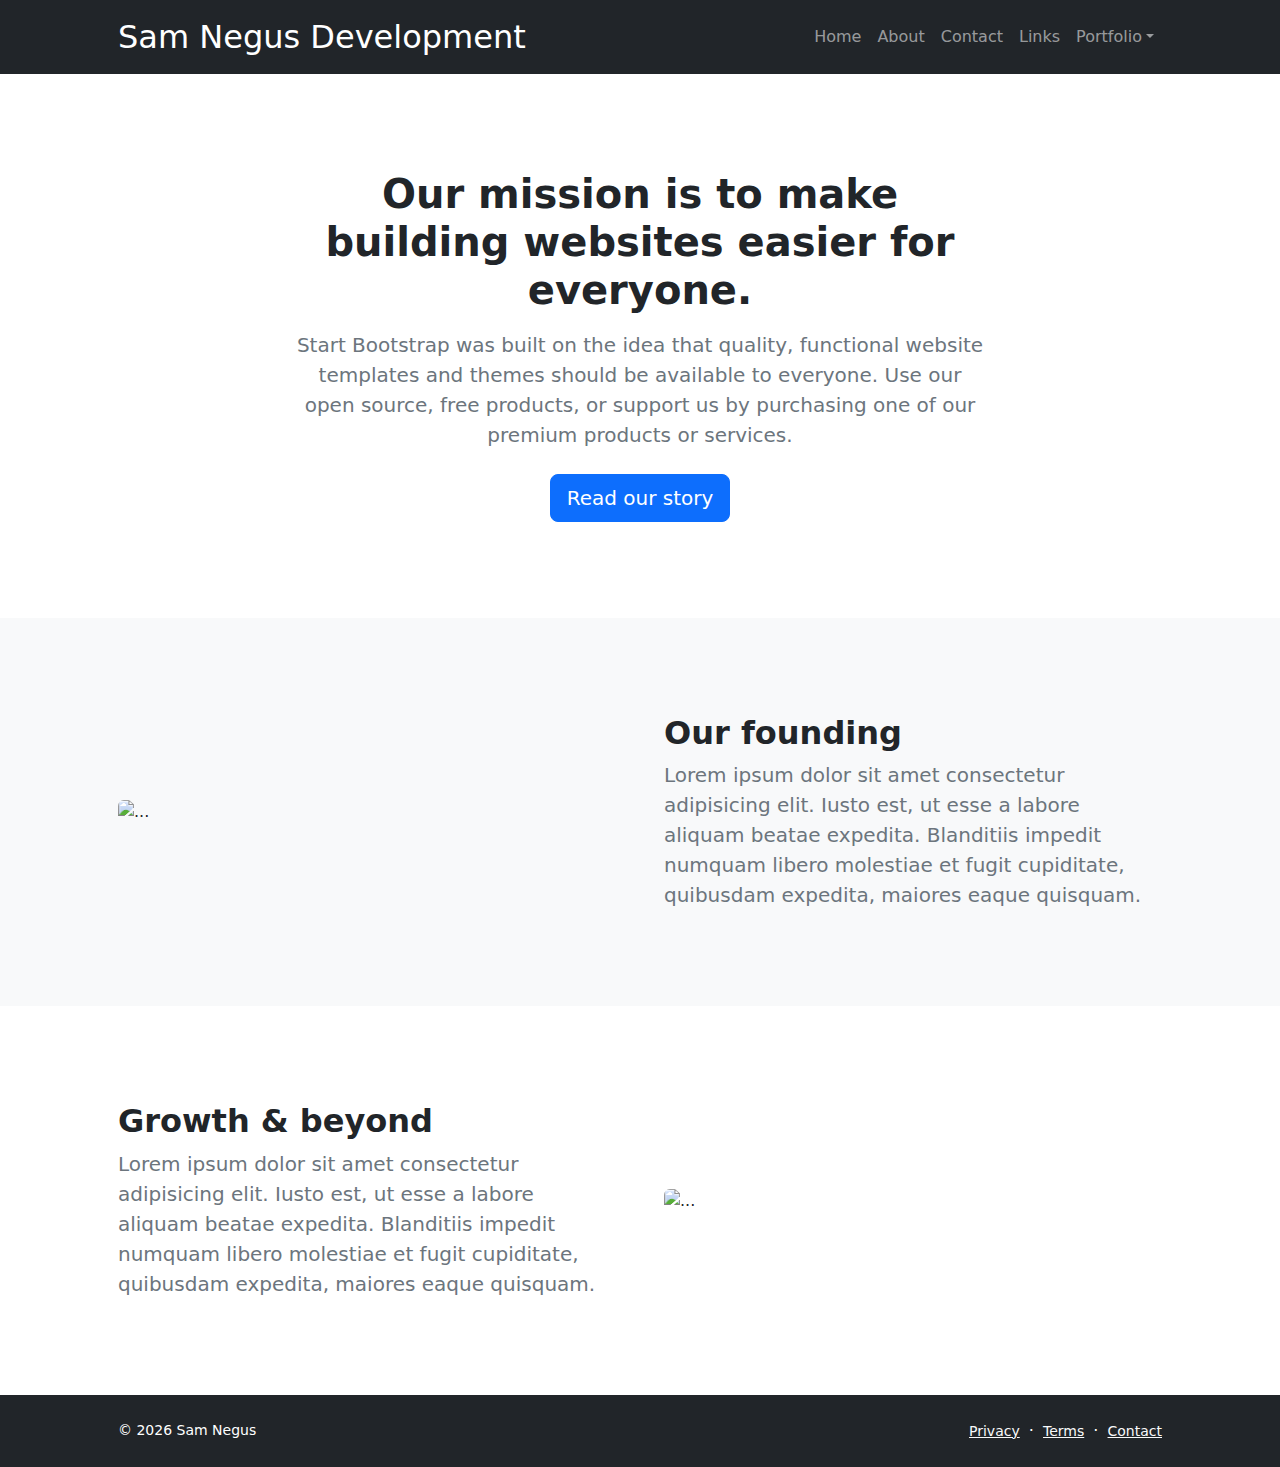
==== about.html @ 7bb5e5de "first commit" ====
<!DOCTYPE html>
<html lang="en">
    <head>
        <meta charset="utf-8" />
        <meta name="viewport" content="width=device-width, initial-scale=1, shrink-to-fit=no" />
        <meta name="description" content="" />
        <meta name="author" content="" />
        <title>Sam Negus Development</title>
        <!-- Favicon-->
        <link rel="icon" type="image/x-icon" href="assets/favicon.ico" />
        <!-- Bootstrap icons-->
        <link href="https://cdn.jsdelivr.net/npm/bootstrap-icons@1.5.0/font/bootstrap-icons.css" rel="stylesheet" />
        <!-- Core theme CSS (includes Bootstrap)-->
        <link href="css/styles.css" rel="stylesheet" />
        <link href="css/custom.css" rel="stylesheet" />
    </head>
    <body class="d-flex flex-column">
        <main class="flex-shrink-0">
            <!-- Navigation-->
            <nav class="navbar navbar-expand-lg navbar-dark bg-dark">
                <div class="container px-5">
                    <a class="navbar-brand" href="index.html">Sam Negus Development</a>
                    <button class="navbar-toggler" type="button" data-bs-toggle="collapse" data-bs-target="#navbarSupportedContent" aria-controls="navbarSupportedContent" aria-expanded="false" aria-label="Toggle navigation"><span class="navbar-toggler-icon"></span></button>
                    <div class="collapse navbar-collapse" id="navbarSupportedContent">
                        <ul class="navbar-nav ms-auto mb-2 mb-lg-0">
                            <li class="nav-item"><a class="nav-link" href="index.html">Home</a></li>
                            <li class="nav-item"><a class="nav-link" href="about.html">About</a></li>
                            <li class="nav-item"><a class="nav-link" href="contact.html">Contact</a></li>
                            <li class="nav-item"><a class="nav-link" href="links.html">Links</a></li>
                            <li class="nav-item dropdown">
                                <a class="nav-link dropdown-toggle" id="navbarDropdownPortfolio" href="#" role="button" data-bs-toggle="dropdown" aria-expanded="false">Portfolio</a>
                                <ul class="dropdown-menu dropdown-menu-end" aria-labelledby="navbarDropdownPortfolio">
                                    <li><a class="dropdown-item" href="portfolio-overview.html">Portfolio Overview</a></li>
                                    <li><a class="dropdown-item" href="dungeon-dweller.html">Dungeon Dweller</a></li>
                                </ul>
                            </li>
                        </ul>
                    </div>
                </div>
            </nav>
            <!-- Header-->
            <header class="py-5">
                <div class="container px-5">
                    <div class="row justify-content-center">
                        <div class="col-lg-8 col-xxl-6">
                            <div class="text-center my-5">
                                <h1 class="fw-bolder mb-3">Our mission is to make building websites easier for everyone.</h1>
                                <p class="lead fw-normal text-muted mb-4">Start Bootstrap was built on the idea that quality, functional website templates and themes should be available to everyone. Use our open source, free products, or support us by purchasing one of our premium products or services.</p>
                                <a class="btn btn-primary btn-lg" href="#scroll-target">Read our story</a>
                            </div>
                        </div>
                    </div>
                </div>
            </header>
            <!-- About section one-->
            <section class="py-5 bg-light" id="scroll-target">
                <div class="container px-5 my-5">
                    <div class="row gx-5 align-items-center">
                        <div class="col-lg-6"><img class="img-fluid rounded mb-5 mb-lg-0" src="/resume/IT_Resume.pdf" alt="..." /></div>
                        <div class="col-lg-6">
                            <h2 class="fw-bolder">Our founding</h2>
                            <p class="lead fw-normal text-muted mb-0">Lorem ipsum dolor sit amet consectetur adipisicing elit. Iusto est, ut esse a labore aliquam beatae expedita. Blanditiis impedit numquam libero molestiae et fugit cupiditate, quibusdam expedita, maiores eaque quisquam.</p>
                        </div>
                    </div>
                </div>
            </section>
            <!-- About section two-->
            <section class="py-5">
                <div class="container px-5 my-5">
                    <div class="row gx-5 align-items-center">
                        <div class="col-lg-6 order-first order-lg-last"><img class="img-fluid rounded mb-5 mb-lg-0" src="https://dummyimage.com/600x400/343a40/6c757d" alt="..." /></div>
                        <div class="col-lg-6">
                            <h2 class="fw-bolder">Growth &amp; beyond</h2>
                            <p class="lead fw-normal text-muted mb-0">Lorem ipsum dolor sit amet consectetur adipisicing elit. Iusto est, ut esse a labore aliquam beatae expedita. Blanditiis impedit numquam libero molestiae et fugit cupiditate, quibusdam expedita, maiores eaque quisquam.</p>
                        </div>
                    </div>
                </div>
            </section>

        </main>
        <!-- Footer-->
        <footer class="bg-dark py-4 mt-auto">
            <div class="container px-5">
                <div class="row align-items-center justify-content-between flex-column flex-sm-row">
                    <div class="col-auto">
                        <p class="small m-0 text-white" id="copyright"></p>
                    </div>
                    <div class="col-auto">
                        <a class="link-light small" href="#!">Privacy</a>
                        <span class="text-white mx-1">&middot;</span>
                        <a class="link-light small" href="#!">Terms</a>
                        <span class="text-white mx-1">&middot;</span>
                        <a class="link-light small" href="contact.html">Contact</a>
                    </div>
                </div>
            </div>
        </footer>
        <!-- Bootstrap core JS-->
        <script src="https://cdn.jsdelivr.net/npm/bootstrap@5.2.3/dist/js/bootstrap.bundle.min.js"></script>
        <!-- Core theme JS-->
        <script src="js/scripts.js"></script>
    </body>
</html>
---- css/custom.css ----
section#dungeon-bg {
    background-image: url(/images/istockphoto-649566176-1024x1024.jpg);
    background-size: cover;
    background-position: center;
    background-color: rgba(232, 229, 220, .5);
}

div#dungeon-intro-ss {
    
} 

section.contact-main {
    background-image: url(/images/website_under_construction.jpg);
    background-size: cover;
    background-position: center;
    background-attachment: fixed;
}

div.contact-form {
    background-color: rgba(232, 229, 220, .95);
}

img.rounded-circle.me-3 {
    width: 100px;
}

a.navbar-brand {
    font-size: 2rem;
}
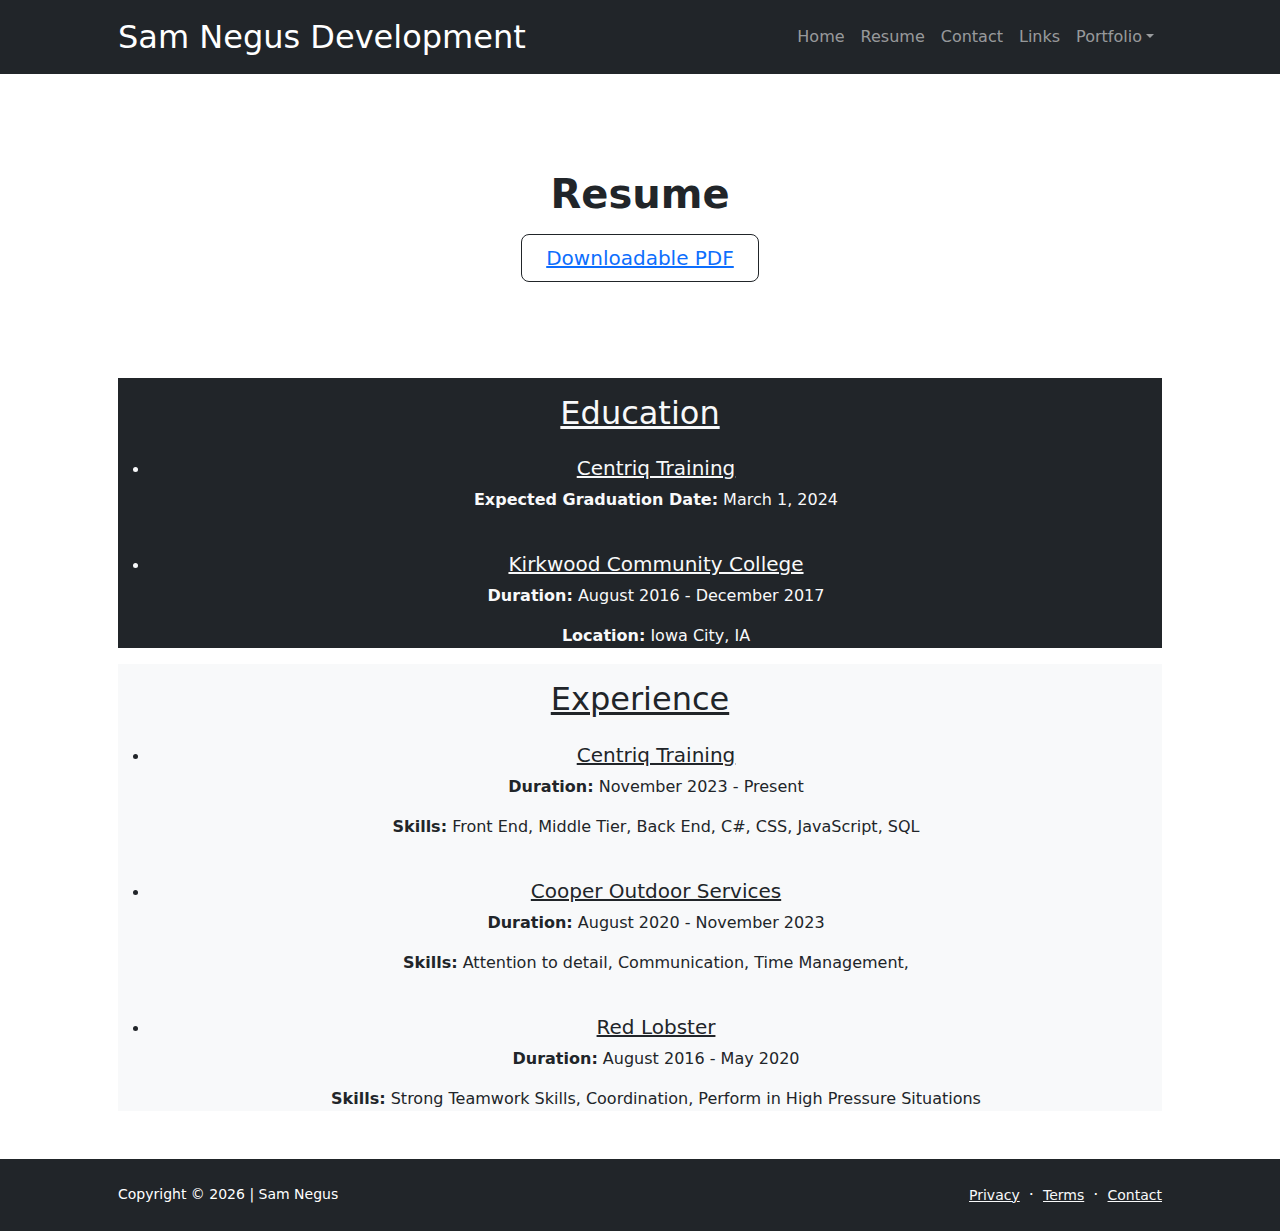
==== commit cfedbce2: "Resume Page" ====
--- a/about.html
+++ b/about.html
@@ -5,7 +5,7 @@
         <meta name="viewport" content="width=device-width, initial-scale=1, shrink-to-fit=no" />
         <meta name="description" content="" />
         <meta name="author" content="" />
-        <title>Sam Negus Development</title>
+        <title>Resume | Sam Negus Development</title>
         <!-- Favicon-->
         <link rel="icon" type="image/x-icon" href="assets/favicon.ico" />
         <!-- Bootstrap icons-->
@@ -24,7 +24,7 @@
                     <div class="collapse navbar-collapse" id="navbarSupportedContent">
                         <ul class="navbar-nav ms-auto mb-2 mb-lg-0">
                             <li class="nav-item"><a class="nav-link" href="index.html">Home</a></li>
-                            <li class="nav-item"><a class="nav-link" href="about.html">About</a></li>
+                            <li class="nav-item"><a class="nav-link" href="about.html">Resume</a></li>
                             <li class="nav-item"><a class="nav-link" href="contact.html">Contact</a></li>
                             <li class="nav-item"><a class="nav-link" href="links.html">Links</a></li>
                             <li class="nav-item dropdown">
@@ -44,39 +44,45 @@
                     <div class="row justify-content-center">
                         <div class="col-lg-8 col-xxl-6">
                             <div class="text-center my-5">
-                                <h1 class="fw-bolder mb-3">Our mission is to make building websites easier for everyone.</h1>
-                                <p class="lead fw-normal text-muted mb-4">Start Bootstrap was built on the idea that quality, functional website templates and themes should be available to everyone. Use our open source, free products, or support us by purchasing one of our premium products or services.</p>
-                                <a class="btn btn-primary btn-lg" href="#scroll-target">Read our story</a>
+                                <h1 class="fw-bolder mb-3">Resume</h1>
+                                <button class="btn btn-outline-dark btn-lg px-4"><a href="/IT_Resume.pdf" target="_blank">Downloadable PDF</a></button>
+                                
                             </div>
                         </div>
                     </div>
                 </div>
             </header>
-            <!-- About section one-->
-            <section class="py-5 bg-light" id="scroll-target">
-                <div class="container px-5 my-5">
-                    <div class="row gx-5 align-items-center">
-                        <div class="col-lg-6"><img class="img-fluid rounded mb-5 mb-lg-0" src="/resume/IT_Resume.pdf" alt="..." /></div>
-                        <div class="col-lg-6">
-                            <h2 class="fw-bolder">Our founding</h2>
-                            <p class="lead fw-normal text-muted mb-0">Lorem ipsum dolor sit amet consectetur adipisicing elit. Iusto est, ut esse a labore aliquam beatae expedita. Blanditiis impedit numquam libero molestiae et fugit cupiditate, quibusdam expedita, maiores eaque quisquam.</p>
-                        </div>
-                    </div>
-                </div>
-            </section>
-            <!-- About section two-->
-            <section class="py-5">
-                <div class="container px-5 my-5">
-                    <div class="row gx-5 align-items-center">
-                        <div class="col-lg-6 order-first order-lg-last"><img class="img-fluid rounded mb-5 mb-lg-0" src="https://dummyimage.com/600x400/343a40/6c757d" alt="..." /></div>
-                        <div class="col-lg-6">
-                            <h2 class="fw-bolder">Growth &amp; beyond</h2>
-                            <p class="lead fw-normal text-muted mb-0">Lorem ipsum dolor sit amet consectetur adipisicing elit. Iusto est, ut esse a labore aliquam beatae expedita. Blanditiis impedit numquam libero molestiae et fugit cupiditate, quibusdam expedita, maiores eaque quisquam.</p>
-                        </div>
-                    </div>
-                </div>
-            </section>
-
+            <div class="container px-5 mb-1">
+                <article class="bg-dark text-light text-center">
+                    <h2 class="p-3 mb-2 text-decoration-underline">Education</h2>
+                    <ul>
+                        <li class="text-decoration-underline"><h5>Centriq Training</h5></li>
+                        <p class="text-center"><strong>Expected Graduation Date:</strong> March 1, 2024</p>
+                        <br>
+                        <li class="text-decoration-underline"><h5>Kirkwood Community College</h5></li>
+                        <p class="text-center"><strong>Duration:</strong> August 2016 - December 2017</p>
+                        <p class="text-center"><strong>Location:</strong> Iowa City, IA</p>
+                    </ul>                 
+                </article>
+            </div>
+            <div class="container px-5 mb-5">
+                <article class="bg-light text-dark text-center">
+                    <h2 class="p-3 mb-2 text-decoration-underline">Experience</h2>
+                    <ul>
+                        <li class="text-decoration-underline"><h5>Centriq Training</h5></li>
+                        <p class="text-center"><strong>Duration:</strong> November 2023 - Present</p>
+                        <p class="text-center"><strong>Skills:</strong> Front End, Middle Tier, Back End, C#, CSS, JavaScript, SQL</p>
+                        <br>
+                        <li class="text-decoration-underline"><h5>Cooper Outdoor Services</h5></li>
+                        <p class="text-center"><strong>Duration:</strong> August 2020 - November 2023</p>
+                        <p class="text-center"><strong>Skills:</strong> Attention to detail, Communication, Time Management, </p>
+                        <br>
+                        <li class="text-decoration-underline"><h5>Red Lobster</h5></li>
+                        <p class="text-center"><strong>Duration:</strong> August 2016 - May 2020</p>
+                        <p class="text-center"><strong>Skills:</strong> Strong Teamwork Skills, Coordination, Perform in High Pressure Situations</p>
+                    </ul>
+                </article>
+            </div>
         </main>
         <!-- Footer-->
         <footer class="bg-dark py-4 mt-auto">
--- a/css/custom.css
+++ b/css/custom.css
@@ -1,13 +1,14 @@
-section#dungeon-bg {
-    background-image: url(/images/istockphoto-649566176-1024x1024.jpg);
+div#dungeon-bg {
+    background-image: url(/images/dungeon_dweller_code.png);
     background-size: cover;
     background-position: center;
-    background-color: rgba(232, 229, 220, .5);
+    filter: blur(4px);
+    width: 100%;
+    position: fixed;
+    top: 0;
+    bottom: 0;
+    z-index: -1;
 }
-
-div#dungeon-intro-ss {
-    
-} 
 
 section.contact-main {
     background-image: url(/images/website_under_construction.jpg);
@@ -28,3 +29,9 @@
     font-size: 2rem;
 }
 
+div#dd-text {
+    background-color: rgba(232, 229, 220, .9);
+    width: 100%;
+    border-radius: 5px;
+}
+
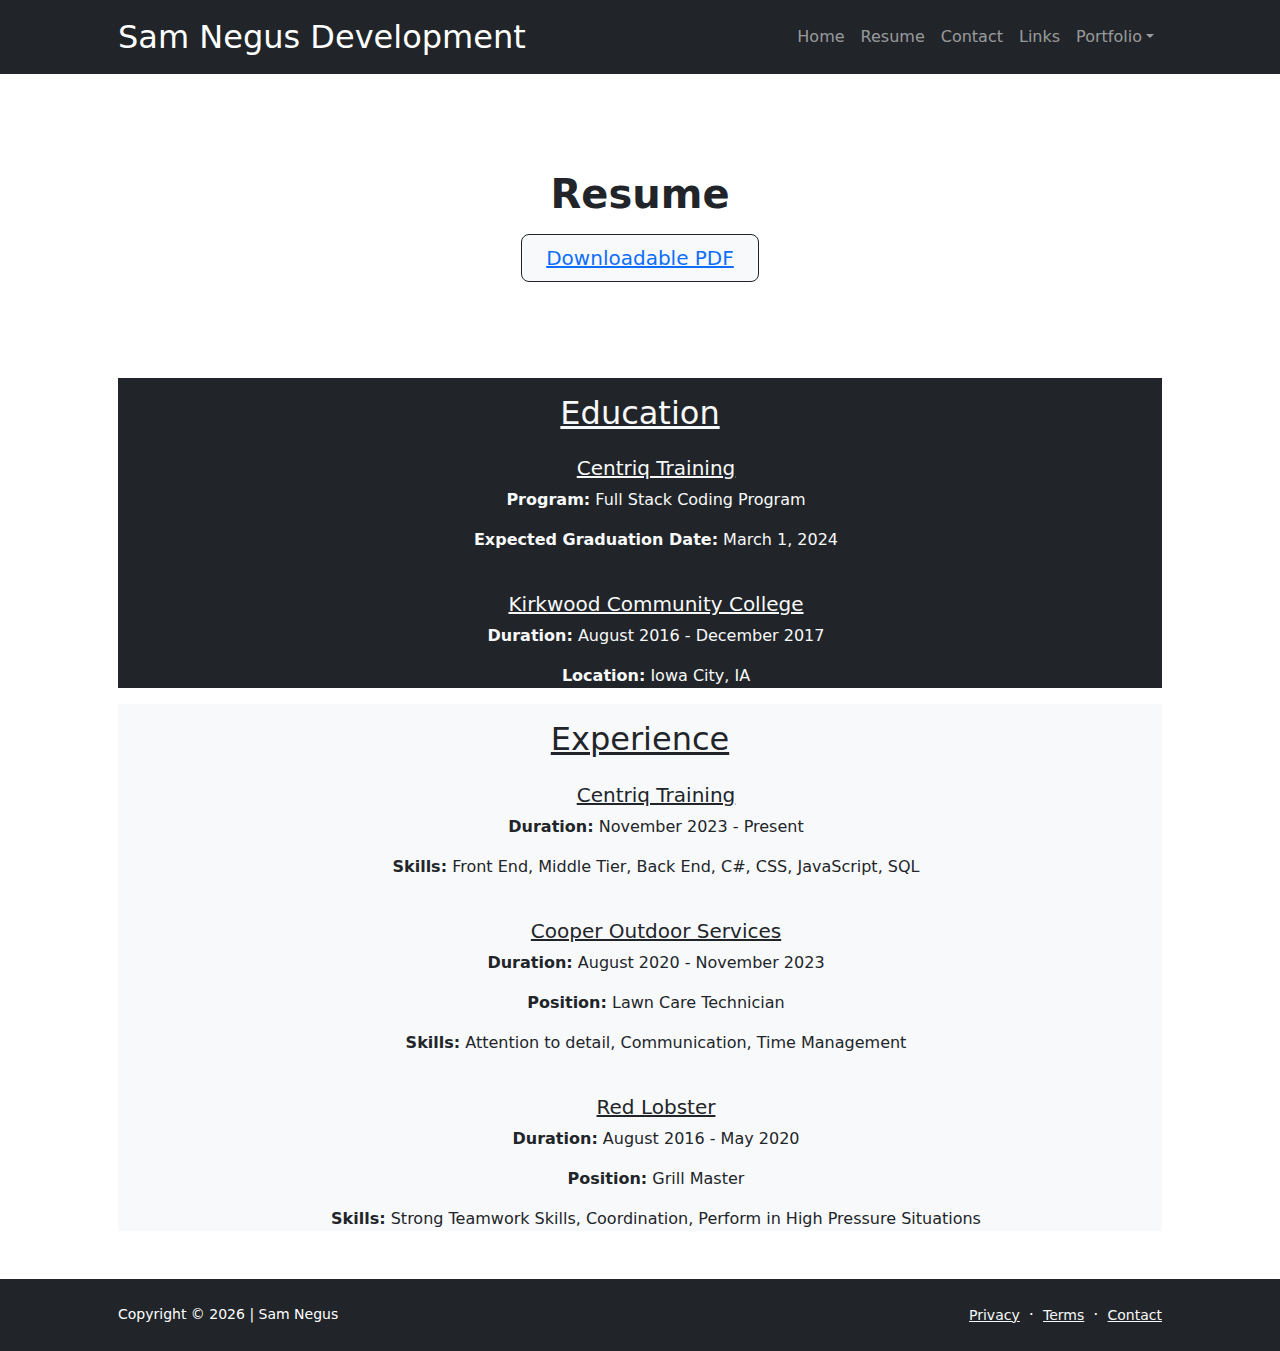
==== commit f1f9447c: "removed placeholder text and restyled resume page" ====
--- a/about.html
+++ b/about.html
@@ -45,7 +45,7 @@
                         <div class="col-lg-8 col-xxl-6">
                             <div class="text-center my-5">
                                 <h1 class="fw-bolder mb-3">Resume</h1>
-                                <button class="btn btn-outline-dark btn-lg px-4"><a href="/IT_Resume.pdf" target="_blank">Downloadable PDF</a></button>
+                                <button class="btn btn-light btn-outline-dark btn-lg px-4"><a href="/IT_Resume.pdf" target="_blank">Downloadable PDF</a></button>
                                 
                             </div>
                         </div>
@@ -57,6 +57,7 @@
                     <h2 class="p-3 mb-2 text-decoration-underline">Education</h2>
                     <ul>
                         <li class="text-decoration-underline"><h5>Centriq Training</h5></li>
+                        <p class="text-center"><strong>Program:</strong> Full Stack Coding Program</p>
                         <p class="text-center"><strong>Expected Graduation Date:</strong> March 1, 2024</p>
                         <br>
                         <li class="text-decoration-underline"><h5>Kirkwood Community College</h5></li>
@@ -75,10 +76,12 @@
                         <br>
                         <li class="text-decoration-underline"><h5>Cooper Outdoor Services</h5></li>
                         <p class="text-center"><strong>Duration:</strong> August 2020 - November 2023</p>
-                        <p class="text-center"><strong>Skills:</strong> Attention to detail, Communication, Time Management, </p>
+                        <p class="text-center"><strong>Position:</strong> Lawn Care Technician</p>
+                        <p class="text-center"><strong>Skills:</strong> Attention to detail, Communication, Time Management </p>
                         <br>
                         <li class="text-decoration-underline"><h5>Red Lobster</h5></li>
                         <p class="text-center"><strong>Duration:</strong> August 2016 - May 2020</p>
+                        <p class="text-center"><strong>Position:</strong> Grill Master</p>
                         <p class="text-center"><strong>Skills:</strong> Strong Teamwork Skills, Coordination, Perform in High Pressure Situations</p>
                     </ul>
                 </article>
--- a/css/custom.css
+++ b/css/custom.css
@@ -17,6 +17,13 @@
     background-attachment: fixed;
 }
 
+ul {
+    list-style: none;
+}
+
+a h5.fw-bolder.text-light {
+    text-decoration: none;
+}
 div.contact-form {
     background-color: rgba(232, 229, 220, .95);
 }
